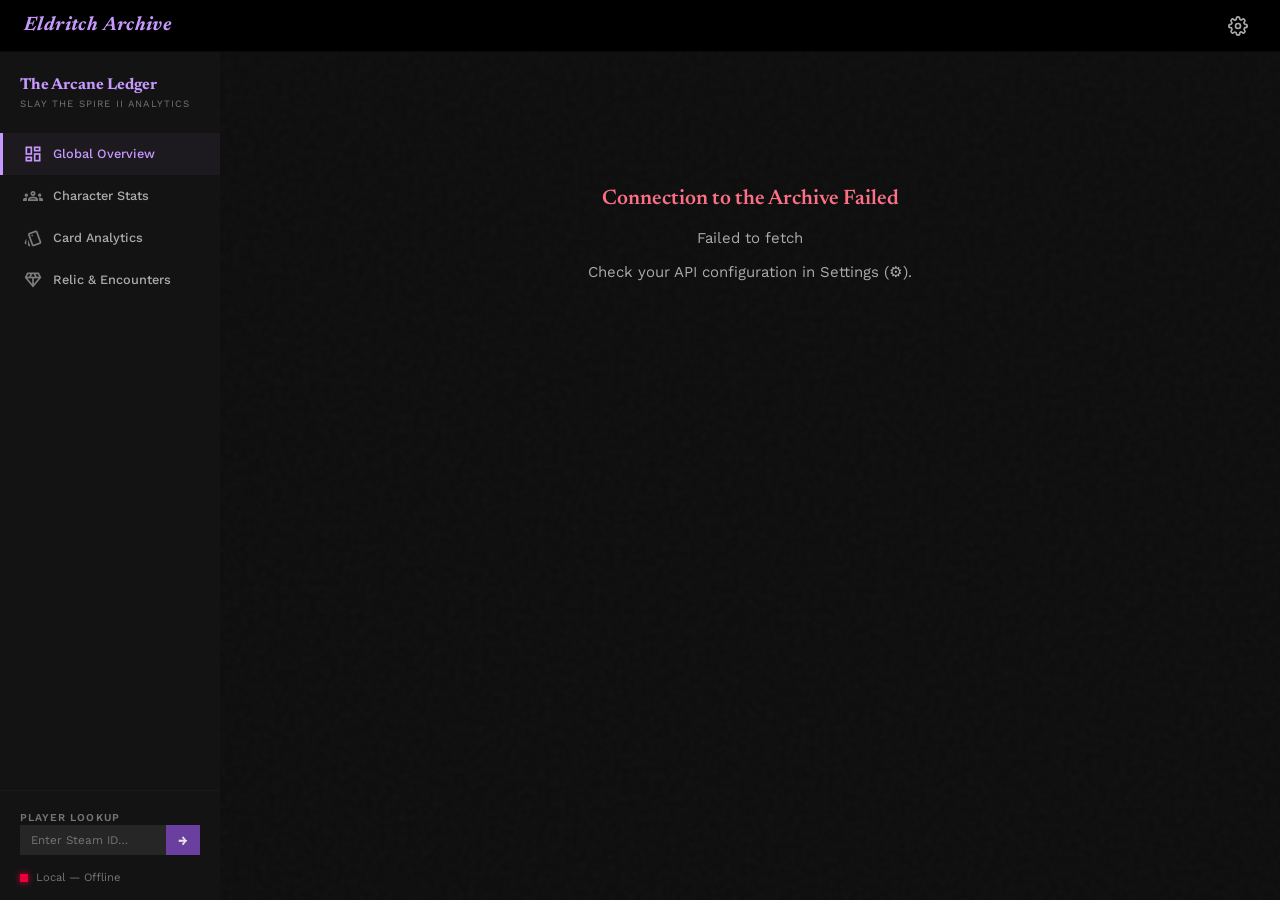
==== frontend/index.html @ 0391dbc9 "Initial frontend pass" ====
<!DOCTYPE html>
<html lang="en">
<head>
  <meta charset="UTF-8">
  <meta name="viewport" content="width=device-width, initial-scale=1.0">
  <title>Eldritch Archive — STS2 Analytics</title>
  <link rel="preconnect" href="https://fonts.googleapis.com">
  <link rel="preconnect" href="https://fonts.gstatic.com" crossorigin>
  <link href="https://fonts.googleapis.com/css2?family=Newsreader:ital,opsz,wght@0,6..72,400;0,6..72,600;0,6..72,700;1,6..72,400;1,6..72,600&family=Work+Sans:wght@300;400;500;600;700&display=swap" rel="stylesheet">
  <link href="https://fonts.googleapis.com/css2?family=Material+Symbols+Outlined:opsz,wght,FILL,GRAD@20..48,100..700,0..1,-50..200&display=swap" rel="stylesheet">
  <link rel="stylesheet" href="css/styles.css">
</head>
<body>
  <div class="stone-texture" aria-hidden="true"></div>
  <header class="topbar">
    <a href="#overview" class="topbar__brand">Eldritch Archive</a>
    <div class="topbar__actions">
      <button class="topbar__btn" id="btn-settings" title="Archive Configuration">
        <svg width="20" height="20" viewBox="0 0 24 24" fill="none" stroke="currentColor" stroke-width="2">
          <circle cx="12" cy="12" r="3"/>
          <path d="M19.4 15a1.65 1.65 0 00.33 1.82l.06.06a2 2 0 01-2.83 2.83l-.06-.06a1.65 1.65 0 00-1.82-.33 1.65 1.65 0 00-1 1.51V21a2 2 0 01-4 0v-.09A1.65 1.65 0 009 19.4a1.65 1.65 0 00-1.82.33l-.06.06a2 2 0 01-2.83-2.83l.06-.06A1.65 1.65 0 004.68 15a1.65 1.65 0 00-1.51-1H3a2 2 0 010-4h.09A1.65 1.65 0 004.6 9a1.65 1.65 0 00-.33-1.82l-.06-.06a2 2 0 012.83-2.83l.06.06A1.65 1.65 0 009 4.68a1.65 1.65 0 001-1.51V3a2 2 0 014 0v.09a1.65 1.65 0 001 1.51 1.65 1.65 0 001.82-.33l.06-.06a2 2 0 012.83 2.83l-.06.06A1.65 1.65 0 0019.4 9a1.65 1.65 0 001.51 1H21a2 2 0 010 4h-.09a1.65 1.65 0 00-1.51 1z"/>
        </svg>
      </button>
    </div>
  </header>

  <div class="player-scope" id="player-scope" style="display:none">
    <span class="material-symbols-outlined" style="font-size:18px">person</span>
    <span>Viewing player: <strong id="scope-steam-id"></strong></span>
    <a href="#overview" class="player-scope__clear" id="scope-clear">✕ View Global Stats</a>
  </div>

  <div class="layout">
    <nav class="sidebar">
      <div class="sidebar__header">
        <h2 class="sidebar__title">The Arcane Ledger</h2>
        <p class="sidebar__sub">SLAY THE SPIRE II ANALYTICS</p>
      </div>
      <ul class="sidebar__nav" id="nav-links">
        <li><a href="#overview" class="nav-link active" data-page="overview">
          <span class="material-symbols-outlined nav-icon">dashboard</span>
          Global Overview
        </a></li>
        <li><a href="#characters" class="nav-link" data-page="characters">
          <span class="material-symbols-outlined nav-icon">groups</span>
          Character Stats
        </a></li>
        <li><a href="#cards" class="nav-link" data-page="cards">
          <span class="material-symbols-outlined nav-icon">style</span>
          Card Analytics
        </a></li>
        <li><a href="#relics" class="nav-link" data-page="relics">
          <span class="material-symbols-outlined nav-icon">diamond</span>
          Relic &amp; Encounters
        </a></li>
      </ul>
      <div class="sidebar__footer">
        <div class="sidebar__player-search">
          <label class="filter-label">PLAYER LOOKUP</label>
          <div class="steam-input-wrap">
            <input type="text" class="steam-input" id="steam-id-input" placeholder="Enter Steam ID…">
            <button class="steam-input-btn" id="steam-id-go">→</button>
          </div>
        </div>
        <div class="api-indicator" id="api-indicator">
          <span class="api-dot" id="api-dot"></span>
          <span class="api-label" id="api-label">Connecting…</span>
        </div>
      </div>
    </nav>

    <main class="content" id="content">
      <div class="loading-state"><div class="eldritch-spinner"></div><p>Consulting the archives…</p></div>
    </main>
  </div>

  <div class="modal-overlay" id="modal-overlay">
    <div class="modal">
      <div class="modal__header">
        <h2>Archive Configuration</h2>
        <button class="modal__close" id="btn-close-modal">&times;</button>
      </div>
      <div class="modal__body" id="settings-body"></div>
    </div>
  </div>

  <script type="module" src="js/app.js"></script>
</body>
</html>
---- frontend/css/styles.css ----
/* ==========================================================
   ELDRITCH ARCHIVE — Design System
   Sharp edges · Dark-on-dark · Brutal Fantasy
   ========================================================== */

/* --- Variables --- */
:root {
  --bg:                 #0e0e0e;
  --surface:            #0e0e0e;
  --surface-low:        #131313;
  --surface-container:  #191a1a;
  --surface-high:       #1f2020;
  --surface-highest:    #262626;
  --surface-lowest:     #000;

  --on-surface:         #e7e5e4;
  --on-surface-variant: #acabaa;
  --on-surface-dim:     #767575;

  --primary:            #c799ff;
  --primary-container:  #bc87fe;
  --primary-dim:        #6b3fa0;
  --on-primary:         #1a0033;

  --secondary:          #00e475;
  --secondary-dim:      #009e52;
  --secondary-container:#003d20;

  --tertiary:           #ffb3b3;
  --tertiary-dim:       #e9003a;
  --tertiary-container: #3d0011;

  --error:              #fd6f85;
  --outline:            #767575;
  --outline-variant:    #484848;

  --font-display: 'Newsreader', Georgia, 'Times New Roman', serif;
  --font-body:    'Work Sans', -apple-system, system-ui, sans-serif;

  --sidebar-w:  220px;
  --topbar-h:   52px;
}

/* --- Reset --- */
*, *::before, *::after { box-sizing: border-box; margin: 0; padding: 0; }
* { border-radius: 0 !important; }
html { font-size: 15px; -webkit-font-smoothing: antialiased; }
body {
  font-family: var(--font-body);
  background: var(--bg);
  color: var(--on-surface);
  min-height: 100vh;
  overflow-x: hidden;
}
a { color: inherit; text-decoration: none; }
button { font-family: inherit; cursor: pointer; border: none; background: none; color: inherit; }
input, select { font-family: inherit; }

/* --- Typography --- */
h1, h2, h3, .display { font-family: var(--font-display); font-weight: 600; }
h1 { font-size: 2.2rem; line-height: 1.15; letter-spacing: -0.01em; }
h2 { font-size: 1.65rem; line-height: 1.25; }
h3 { font-size: 1.2rem; line-height: 1.35; }

.text-primary   { color: var(--primary); }
.text-secondary { color: var(--secondary); }
.text-tertiary  { color: var(--tertiary-dim); }
.text-dim       { color: var(--on-surface-variant); }

/* --- Top Bar --- */
.topbar {
  position: fixed; top: 0; left: 0; right: 0; z-index: 100;
  height: var(--topbar-h);
  display: flex; align-items: center; justify-content: space-between;
  padding: 0 24px;
  background: var(--surface-lowest);
  border-bottom: 1px solid rgba(72,72,72,.15);
}
.topbar__brand {
  font-family: var(--font-display);
  font-size: 1.3rem;
  font-weight: 700;
  font-style: italic;
  color: var(--primary);
  letter-spacing: 0.02em;
}
.topbar__btn {
  width: 36px; height: 36px;
  display: flex; align-items: center; justify-content: center;
  color: var(--on-surface-variant);
  transition: color .2s;
}
.topbar__btn:hover { color: var(--primary); }

/* --- Layout --- */
.layout {
  display: flex;
  min-height: 100vh;
  padding-top: var(--topbar-h);
}

/* --- Sidebar --- */
.sidebar {
  position: fixed; top: var(--topbar-h); left: 0; bottom: 0;
  width: var(--sidebar-w);
  background: var(--surface-low);
  display: flex; flex-direction: column;
  padding: 24px 0 16px;
  z-index: 50;
}
.sidebar__header { padding: 0 20px 24px; }
.sidebar__title {
  font-family: var(--font-display);
  font-size: 1.05rem; font-weight: 700;
  color: var(--primary);
}
.sidebar__sub {
  font-size: 0.65rem;
  letter-spacing: 0.12em;
  color: var(--on-surface-dim);
  margin-top: 2px;
}
.sidebar__nav { list-style: none; flex: 1; }
.nav-link {
  display: flex; align-items: center; gap: 10px;
  padding: 11px 20px;
  font-size: 0.85rem; font-weight: 500;
  color: var(--on-surface-variant);
  transition: all .15s;
  border-left: 3px solid transparent;
}
.nav-link:hover {
  color: var(--on-surface);
  background: var(--surface-container);
}
.nav-link.active {
  color: var(--primary);
  border-left-color: var(--primary);
  background: rgba(199,153,255,.05);
}
.nav-icon { flex-shrink: 0; opacity: .7; }
.nav-link.active .nav-icon { opacity: 1; }

.sidebar__footer {
  padding: 16px 20px 0;
  border-top: 1px solid rgba(72,72,72,.15);
}
.api-indicator { display: flex; align-items: center; gap: 8px; font-size: .75rem; }
.api-dot {
  width: 8px; height: 8px;
  background: var(--outline);
  display: inline-block;
}
.api-dot.connected { background: var(--secondary); box-shadow: 0 0 6px var(--secondary); }
.api-dot.disconnected { background: var(--tertiary-dim); box-shadow: 0 0 6px var(--tertiary-dim); }
.api-label { color: var(--on-surface-dim); }

/* --- Content --- */
.content {
  margin-left: var(--sidebar-w);
  flex: 1;
  padding: 32px 40px 60px;
  min-height: calc(100vh - var(--topbar-h));
  transition: opacity .15s;
}
.content.fade-out { opacity: .3; }

/* --- Page Header --- */
.page-header { margin-bottom: 32px; border-left: 3px solid var(--primary-dim); padding-left: 16px; }
.page-header h1 { margin-bottom: 8px; }
.page-header__desc {
  color: var(--on-surface-variant);
  font-size: .9rem; line-height: 1.6;
  max-width: 640px;
}

/* --- Stat Cards Row --- */
.stat-cards {
  display: grid;
  grid-template-columns: repeat(auto-fit, minmax(220px, 1fr));
  gap: 16px;
  margin-bottom: 32px;
}
.stat-card {
  background: var(--surface-container);
  padding: 24px;
  display: flex; flex-direction: column; gap: 6px;
  position: relative;
  overflow: hidden;
}
.stat-card::before {
  content: '';
  position: absolute; top: 0; left: 0; right: 0;
  height: 2px;
  background: linear-gradient(90deg, var(--primary-dim), transparent);
}
.stat-card__label {
  font-size: .7rem;
  letter-spacing: .1em;
  text-transform: uppercase;
  color: var(--on-surface-dim);
  font-weight: 600;
}
.stat-card__value {
  font-family: var(--font-display);
  font-size: 2rem;
  font-weight: 700;
  line-height: 1.1;
}
.stat-card__footer {
  font-size: .78rem;
  color: var(--on-surface-variant);
  margin-top: 4px;
}
.stat-card__footer.primary  { color: var(--primary); }
.stat-card__footer.secondary { color: var(--secondary); }

.stat-card--compact { padding: 18px 20px; }
.stat-card--compact .stat-card__value { font-size: 1.5rem; }

/* --- Panels --- */
.panel {
  background: var(--surface-container);
  padding: 28px;
  margin-bottom: 24px;
}
.panel__title {
  font-family: var(--font-body);
  font-size: .8rem;
  font-weight: 700;
  letter-spacing: .08em;
  text-transform: uppercase;
  color: var(--on-surface-variant);
  margin-bottom: 24px;
}
.panel__subtitle {
  font-family: var(--font-display);
  font-style: italic;
  font-size: 1.35rem;
  margin-bottom: 20px;
}
.panel__footnote {
  margin-top: 20px;
  font-size: .75rem;
  font-style: italic;
  color: var(--on-surface-dim);
}

/* --- Grid Layouts --- */
.grid-2col {
  display: grid;
  grid-template-columns: 1.2fr 1fr;
  gap: 16px;
  margin-bottom: 32px;
}
.grid-3col {
  display: grid;
  grid-template-columns: repeat(3, 1fr);
  gap: 16px;
  margin-bottom: 32px;
}

/* --- Character Bars --- */
.char-bar { margin-bottom: 20px; }
.char-bar__header {
  display: flex; justify-content: space-between; align-items: baseline;
  margin-bottom: 6px;
}
.char-bar__name {
  font-size: .85rem; font-weight: 600;
  text-transform: uppercase;
  letter-spacing: .04em;
}
.char-bar__pct { font-size: .85rem; color: var(--on-surface-variant); }
.char-bar__track {
  height: 8px;
  background: var(--surface-highest);
  position: relative;
}
.char-bar__fill {
  height: 100%;
  background: linear-gradient(90deg, var(--primary-dim), var(--primary));
  transition: width .6s ease-out;
}

/* --- Acts Funnel --- */
.acts-funnel { margin-bottom: 20px; }
.acts-step {
  background: var(--primary-dim);
  color: var(--on-surface);
  padding: 14px 20px;
  margin-bottom: 8px;
  font-size: .85rem;
  font-weight: 600;
  text-align: center;
  position: relative;
  opacity: .9;
}
.acts-step:nth-child(1) { background: rgba(188,135,254,.25); }
.acts-step:nth-child(2) { background: rgba(188,135,254,.18); margin-left: 10%; margin-right: 0; }
.acts-step:nth-child(3) { background: rgba(188,135,254,.12); margin-left: 20%; margin-right: 0; }
.acts-step:nth-child(4) { background: rgba(188,135,254,.08); margin-left: 30%; margin-right: 0; }
.acts-step:nth-child(5) { background: rgba(188,135,254,.05); margin-left: 40%; margin-right: 0; }

.acts-stats {
  display: flex; gap: 32px;
  margin-top: 16px;
  padding-top: 16px;
  border-top: 1px solid rgba(72,72,72,.15);
}
.acts-stat__label { font-size: .75rem; color: var(--on-surface-dim); display: block; }
.acts-stat__value {
  font-family: var(--font-display);
  font-size: 1.2rem;
  font-weight: 600;
}

/* --- Killer List --- */
.killer-row {
  display: flex; align-items: center; gap: 16px;
  padding: 14px 0;
  border-bottom: 1px solid rgba(72,72,72,.1);
}
.killer-row:last-child { border-bottom: none; }
.killer-rank {
  font-family: var(--font-display);
  font-size: 1.1rem;
  font-weight: 700;
  color: var(--tertiary-dim);
  width: 28px; text-align: center;
}
.killer-name { flex: 1; font-weight: 500; }
.killer-share { color: var(--tertiary-dim); font-weight: 600; font-size: .9rem; width: 60px; text-align: right; }
.killer-bar-track {
  width: 120px; height: 6px;
  background: var(--surface-highest);
}
.killer-bar-fill {
  height: 100%;
  background: var(--tertiary-dim);
  transition: width .5s;
}

/* --- Filter Bar --- */
.filter-bar {
  display: flex; flex-wrap: wrap; align-items: flex-end; gap: 16px;
  margin-bottom: 28px;
  padding: 20px;
  background: var(--surface-container);
}
.filter-group { display: flex; flex-direction: column; gap: 4px; }
.filter-label {
  font-size: .7rem;
  letter-spacing: .1em;
  text-transform: uppercase;
  color: var(--on-surface-dim);
  font-weight: 600;
}
.filter-select, .filter-input {
  background: var(--surface-highest);
  border: 1px solid transparent;
  color: var(--primary);
  padding: 8px 12px;
  font-size: .85rem;
  min-width: 160px;
  transition: border-color .2s;
  appearance: auto;
}
.filter-select:focus, .filter-input:focus {
  outline: none;
  border-color: var(--secondary);
}
.filter-btn {
  background: linear-gradient(135deg, var(--primary-dim), var(--primary-container));
  color: var(--on-primary);
  padding: 8px 20px;
  font-weight: 600;
  font-size: .85rem;
  cursor: pointer;
  transition: opacity .2s;
}
.filter-btn:hover { opacity: .85; }

/* --- Character Cards Grid --- */
.char-grid {
  display: grid;
  grid-template-columns: repeat(auto-fill, minmax(280px, 1fr));
  gap: 16px;
  margin-bottom: 32px;
}
.char-card {
  background: var(--surface-container);
  padding: 24px;
  position: relative;
  transition: background .2s;
}
.char-card:hover { background: var(--surface-high); }
.char-card__name {
  font-family: var(--font-display);
  font-size: 1.3rem;
  font-weight: 700;
  margin-bottom: 4px;
}
.char-card__runs { font-size: .8rem; color: var(--on-surface-dim); margin-bottom: 16px; }
.char-card__wr {
  font-family: var(--font-display);
  font-size: 2rem;
  font-weight: 700;
  margin-bottom: 4px;
}
.char-card__wr-label { font-size: .7rem; color: var(--on-surface-dim); text-transform: uppercase; letter-spacing: .08em; margin-bottom: 16px; }
.char-card__bar {
  height: 4px;
  background: var(--surface-highest);
  margin-bottom: 16px;
}
.char-card__bar-fill { height: 100%; transition: width .5s; }
.char-card__stats { display: grid; grid-template-columns: 1fr 1fr 1fr; gap: 8px; }
.char-card__stat-val {
  font-weight: 600; font-size: .95rem;
  display: block;
}
.char-card__stat-lbl {
  font-size: .65rem;
  color: var(--on-surface-dim);
  text-transform: uppercase;
  letter-spacing: .06em;
}

/* --- Data Table --- */
.data-table {
  width: 100%;
  border-collapse: collapse;
  font-size: .85rem;
}
.data-table thead { border-bottom: 2px solid var(--outline-variant); }
.data-table th {
  font-size: .7rem;
  font-weight: 700;
  letter-spacing: .08em;
  text-transform: uppercase;
  color: var(--on-surface-dim);
  padding: 12px 16px;
  text-align: left;
  cursor: pointer;
  user-select: none;
  white-space: nowrap;
}
.data-table th:hover { color: var(--primary); }
.data-table th.sort-active { color: var(--primary); }
.data-table th.sort-active::after { content: ' ▾'; font-size: .6rem; }
.data-table th.sort-active.sort-asc::after { content: ' ▴'; }
.data-table td {
  padding: 14px 16px;
  border-bottom: 1px solid rgba(72,72,72,.08);
  vertical-align: middle;
}
.data-table tbody tr { transition: background .15s; }
.data-table tbody tr:hover { background: var(--surface-high); }
.data-table .cell-name {
  font-weight: 600;
  color: var(--primary);
}
.data-table .cell-num { text-align: right; font-variant-numeric: tabular-nums; }
.data-table .cell-bar { min-width: 140px; }

/* Win rate bar in table */
.wr-cell { display: flex; align-items: center; gap: 10px; }
.wr-bar {
  flex: 1; height: 6px;
  background: var(--surface-highest);
}
.wr-bar__fill { height: 100%; transition: width .4s; }
.wr-val { font-weight: 600; min-width: 48px; text-align: right; }

/* --- Relic Board --- */
.relic-board {
  display: grid;
  grid-template-columns: repeat(auto-fill, minmax(260px, 1fr));
  gap: 16px;
  margin-bottom: 32px;
}
.relic-card {
  background: var(--surface-container);
  padding: 22px;
  transition: background .2s;
}
.relic-card:hover { background: var(--surface-high); }
.relic-card--featured {
  grid-column: span 2;
  background: var(--surface-high);
  padding: 28px;
}
.relic-card__name {
  font-family: var(--font-display);
  font-size: 1.15rem;
  font-weight: 600;
  margin-bottom: 4px;
}
.relic-card__meta {
  font-size: .75rem;
  color: var(--on-surface-dim);
  margin-bottom: 12px;
}
.relic-card__wr {
  font-family: var(--font-display);
  font-size: 1.8rem;
  font-weight: 700;
  margin-bottom: 2px;
}
.relic-card__wr-label {
  font-size: .65rem;
  color: var(--on-surface-dim);
  text-transform: uppercase;
  letter-spacing: .08em;
  margin-bottom: 14px;
}
.relic-card__chars {
  display: flex; flex-wrap: wrap; gap: 6px;
}
.relic-char-chip {
  font-size: .7rem;
  padding: 3px 8px;
  background: var(--surface-highest);
  color: var(--on-surface-variant);
}

/* --- Encounter Rows --- */
.encounter-row {
  display: flex; align-items: center; gap: 16px;
  padding: 16px 0;
  border-bottom: 1px solid rgba(72,72,72,.08);
}
.encounter-row:last-child { border-bottom: none; }
.encounter-name {
  flex: 1;
  font-family: var(--font-display);
  font-weight: 600;
}
.encounter-kills {
  font-size: .85rem;
  color: var(--on-surface-variant);
  min-width: 60px;
}
.encounter-share {
  font-weight: 700;
  color: var(--tertiary-dim);
  min-width: 55px;
  text-align: right;
}
.encounter-bar {
  width: 100px; height: 4px;
  background: var(--surface-highest);
}
.encounter-bar__fill {
  height: 100%;
  background: var(--tertiary-dim);
  transition: width .5s;
}
.encounter-chars {
  display: flex; gap: 4px;
}

/* --- Deck Growth --- */
.deck-row {
  display: grid;
  grid-template-columns: 50px 1fr 80px 80px;
  gap: 12px;
  align-items: center;
  padding: 10px 0;
  border-bottom: 1px solid rgba(72,72,72,.06);
  font-size: .85rem;
}
.deck-floor {
  font-weight: 700;
  color: var(--on-surface-dim);
  font-size: .75rem;
}
.deck-bar-track {
  height: 8px;
  background: var(--surface-highest);
}
.deck-bar-fill {
  height: 100%;
  background: linear-gradient(90deg, var(--secondary-dim), var(--secondary));
  transition: width .5s;
}

/* --- Pagination --- */
.pagination {
  display: flex; align-items: center; justify-content: space-between;
  padding: 16px 0;
  font-size: .8rem;
  color: var(--on-surface-dim);
}
.pagination__info { }
.pagination__btns { display: flex; gap: 4px; }
.page-btn {
  padding: 6px 12px;
  background: var(--surface-high);
  color: var(--on-surface-variant);
  font-size: .8rem;
  cursor: pointer;
  transition: background .15s;
}
.page-btn:hover { background: var(--surface-highest); color: var(--on-surface); }
.page-btn.active { background: var(--primary-dim); color: var(--on-primary); }

/* --- Buttons --- */
.btn {
  padding: 10px 24px;
  font-weight: 600;
  font-size: .85rem;
  cursor: pointer;
  transition: all .2s;
  display: inline-flex;
  align-items: center;
  gap: 6px;
  border: none;
}
.btn--primary {
  background: linear-gradient(135deg, var(--primary-dim), var(--primary-container));
  color: var(--on-primary);
}
.btn--primary:hover { opacity: .88; }
.btn--ghost {
  background: transparent;
  border: 1px solid var(--outline-variant);
  color: var(--primary);
}
.btn--ghost:hover { border-color: var(--primary); }

/* --- Modal --- */
.modal-overlay {
  position: fixed; inset: 0;
  background: rgba(0,0,0,.7);
  backdrop-filter: blur(8px);
  z-index: 200;
  display: flex; align-items: center; justify-content: center;
  opacity: 0; pointer-events: none;
  transition: opacity .2s;
}
.modal-overlay.visible { opacity: 1; pointer-events: auto; }
.modal {
  background: var(--surface-high);
  width: 480px;
  max-width: 94vw;
  max-height: 90vh;
  overflow-y: auto;
}
.modal__header {
  display: flex; align-items: center; justify-content: space-between;
  padding: 20px 24px;
  border-bottom: 1px solid rgba(72,72,72,.15);
}
.modal__header h2 { font-size: 1.2rem; }
.modal__close {
  font-size: 1.5rem;
  color: var(--on-surface-dim);
  width: 32px; height: 32px;
  display: flex; align-items: center; justify-content: center;
}
.modal__close:hover { color: var(--on-surface); }
.modal__body { padding: 24px; }

/* --- Settings --- */
.settings-group { margin-bottom: 20px; }
.settings-label {
  font-size: .7rem;
  letter-spacing: .1em;
  font-weight: 700;
  color: var(--on-surface-dim);
  margin-bottom: 10px;
  display: block;
}
.settings-options { display: flex; flex-direction: column; gap: 8px; }
.radio-option {
  display: flex; flex-wrap: wrap; align-items: center; gap: 10px;
  padding: 14px 16px;
  background: var(--surface-container);
  cursor: pointer;
  transition: background .15s;
}
.radio-option:hover { background: var(--surface-highest); }
.radio-option.selected { background: var(--surface-highest); border-left: 3px solid var(--primary); }
.radio-option input[type="radio"] { accent-color: var(--primary); }
.radio-text { font-weight: 600; font-size: .9rem; }
.radio-desc { width: 100%; font-size: .78rem; color: var(--on-surface-dim); margin-left: 24px; }
.settings-input {
  width: 100%;
  background: var(--surface-container);
  border: 1px solid var(--outline-variant);
  color: var(--on-surface);
  padding: 10px 14px;
  font-size: .88rem;
}
.settings-input:focus { outline: none; border-color: var(--secondary); }
.settings-actions { display: flex; gap: 10px; margin-top: 20px; }
.settings-status { margin-top: 16px; font-size: .82rem; }
.status-ok       { color: var(--secondary); }
.status-error    { color: var(--error); }
.status-testing  { color: var(--on-surface-variant); }

/* --- Loading / Error / Empty States --- */
.loading-state, .error-state, .empty-state {
  display: flex; flex-direction: column; align-items: center; justify-content: center;
  min-height: 300px; gap: 16px;
  text-align: center;
}
.loading-state p { color: var(--on-surface-variant); font-style: italic; }
.error-state h2 { color: var(--error); font-size: 1.4rem; }
.error-state p { color: var(--on-surface-variant); max-width: 420px; }
.empty-state p { color: var(--on-surface-dim); font-style: italic; }

.eldritch-spinner {
  width: 32px; height: 32px;
  border: 3px solid var(--surface-highest);
  border-top-color: var(--primary);
  animation: spin .8s linear infinite;
}
@keyframes spin { to { transform: rotate(360deg); } }

/* --- Section Divider --- */
.section-divider {
  height: 1px;
  background: linear-gradient(90deg, transparent, var(--outline-variant), transparent);
  margin: 40px 0;
}

/* --- Utility --- */
.mb-0  { margin-bottom: 0; }
.mb-sm { margin-bottom: 8px; }
.mb-md { margin-bottom: 16px; }
.mb-lg { margin-bottom: 32px; }
.mt-lg { margin-top: 32px; }

/* --- Responsive --- */
@media (max-width: 900px) {
  .sidebar { display: none; }
  .content { margin-left: 0; padding: 24px 16px; }
  .grid-2col { grid-template-columns: 1fr; }
  .relic-card--featured { grid-column: span 1; }
  .player-scope { left: 0; padding-left: 24px; }
}

/* --- Stone Texture Overlay --- */
.stone-texture {
  position: fixed; inset: 0; z-index: 0; pointer-events: none;
  background-image: url("data:image/svg+xml,%3Csvg viewBox='0 0 200 200' xmlns='http://www.w3.org/2000/svg'%3E%3Cfilter id='n'%3E%3CfeTurbulence type='fractalNoise' baseFrequency='0.65' numOctaves='3' stitchTiles='stitch'/%3E%3C/filter%3E%3Crect width='100%25' height='100%25' filter='url(%23n)'/%3E%3C/svg%3E");
  opacity: 0.03;
}

/* --- Material Symbols --- */
.material-symbols-outlined {
  font-variation-settings: 'FILL' 0, 'wght' 400, 'GRAD' 0, 'opsz' 24;
}
.nav-icon.material-symbols-outlined { font-size: 20px; }

/* --- Player Scope Indicator --- */
.player-scope {
  position: fixed; top: var(--topbar-h); left: var(--sidebar-w); right: 0;
  z-index: 90;
  display: flex; align-items: center; gap: 10px;
  padding: 10px 24px;
  background: linear-gradient(90deg, rgba(107,63,160,.7), rgba(81,45,168,.5));
  backdrop-filter: blur(8px);
  color: var(--on-surface);
  font-size: .85rem;
  font-weight: 500;
}
.player-scope__clear {
  margin-left: auto;
  color: var(--on-surface);
  text-decoration: none;
  font-size: .8rem;
  opacity: .8;
  transition: opacity .2s;
  padding: 4px 12px;
  background: rgba(255,255,255,.08);
}
.player-scope__clear:hover { opacity: 1; background: rgba(255,255,255,.14); }

/* --- Steam ID Input --- */
.sidebar__player-search { margin-bottom: 16px; }
.steam-input-wrap { display: flex; gap: 0; }
.steam-input {
  flex: 1; min-width: 0;
  background: var(--surface-highest);
  border: 1px solid transparent;
  color: var(--on-surface);
  padding: 7px 10px;
  font-size: .78rem;
}
.steam-input:focus { outline: none; border-color: var(--primary); }
.steam-input-btn {
  background: var(--primary-dim);
  color: var(--on-surface);
  padding: 7px 12px;
  font-size: .85rem;
  font-weight: 700;
  cursor: pointer;
}
.steam-input-btn:hover { background: var(--primary-container); }
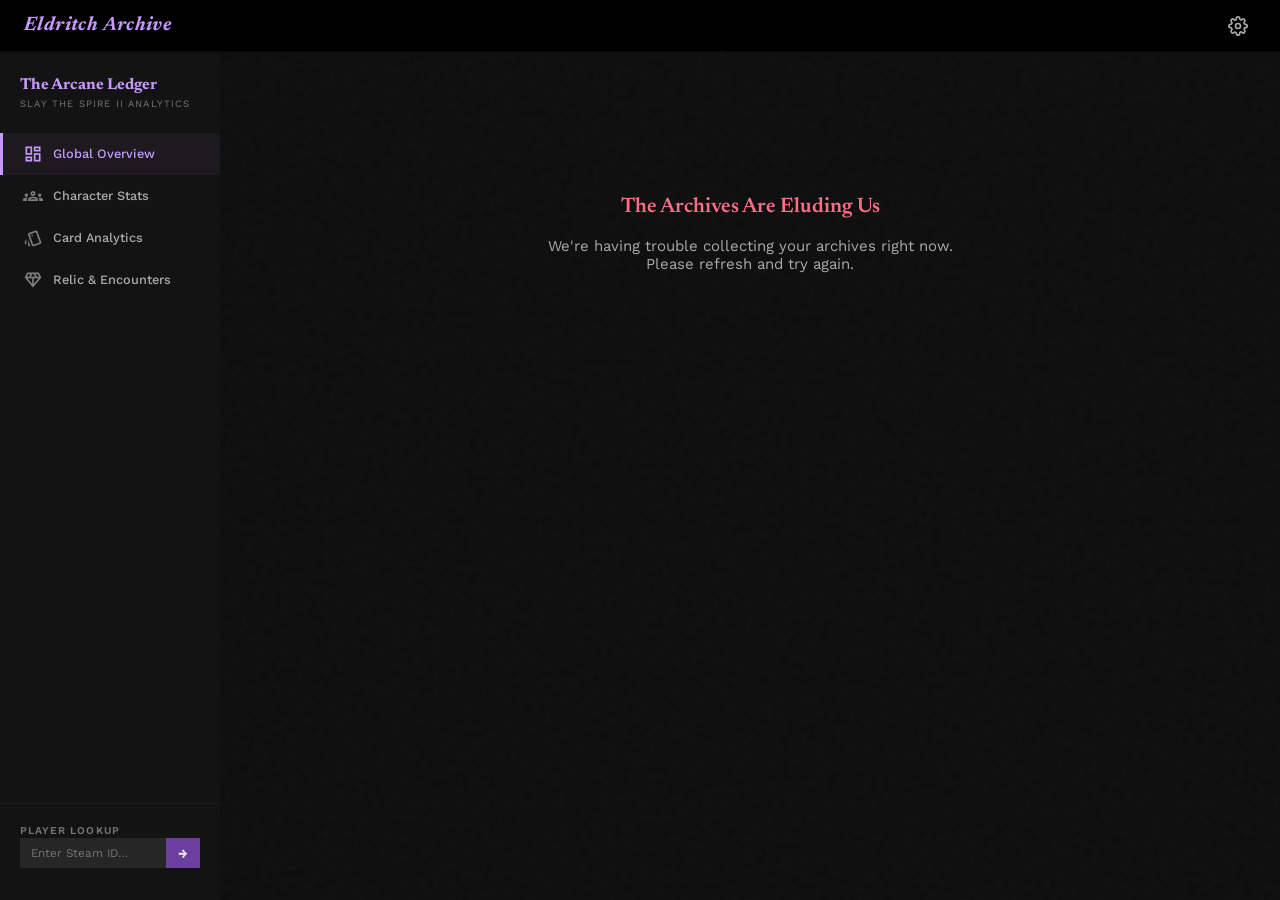
==== commit 794b6efc: "Updated UI. Removed API configuration options, and connection icon in bottom left" ====
--- a/frontend/index.html
+++ b/frontend/index.html
@@ -3,11 +3,12 @@
 <head>
   <meta charset="UTF-8">
   <meta name="viewport" content="width=device-width, initial-scale=1.0">
-  <title>Eldritch Archive — STS2 Analytics</title>
+  <title>STS2 Analytics</title>
   <link rel="preconnect" href="https://fonts.googleapis.com">
   <link rel="preconnect" href="https://fonts.gstatic.com" crossorigin>
   <link href="https://fonts.googleapis.com/css2?family=Newsreader:ital,opsz,wght@0,6..72,400;0,6..72,600;0,6..72,700;1,6..72,400;1,6..72,600&family=Work+Sans:wght@300;400;500;600;700&display=swap" rel="stylesheet">
   <link href="https://fonts.googleapis.com/css2?family=Material+Symbols+Outlined:opsz,wght,FILL,GRAD@20..48,100..700,0..1,-50..200&display=swap" rel="stylesheet">
+  <link rel="icon" type="image/webp" href="./favicon.webp"> <link rel="icon" type="image/png" href="./favicon.png">
   <link rel="stylesheet" href="css/styles.css">
 </head>
 <body>
@@ -62,10 +63,6 @@
             <button class="steam-input-btn" id="steam-id-go">→</button>
           </div>
         </div>
-        <div class="api-indicator" id="api-indicator">
-          <span class="api-dot" id="api-dot"></span>
-          <span class="api-label" id="api-label">Connecting…</span>
-        </div>
       </div>
     </nav>
 
@@ -84,6 +81,7 @@
     </div>
   </div>
 
+  <script src="js/config.js"></script>
   <script type="module" src="js/app.js"></script>
 </body>
 </html>
--- a/frontend/css/styles.css
+++ b/frontend/css/styles.css
@@ -145,15 +145,6 @@
   padding: 16px 20px 0;
   border-top: 1px solid rgba(72,72,72,.15);
 }
-.api-indicator { display: flex; align-items: center; gap: 8px; font-size: .75rem; }
-.api-dot {
-  width: 8px; height: 8px;
-  background: var(--outline);
-  display: inline-block;
-}
-.api-dot.connected { background: var(--secondary); box-shadow: 0 0 6px var(--secondary); }
-.api-dot.disconnected { background: var(--tertiary-dim); box-shadow: 0 0 6px var(--tertiary-dim); }
-.api-label { color: var(--on-surface-dim); }
 
 /* --- Content --- */
 .content {
@@ -673,19 +664,6 @@
   margin-bottom: 10px;
   display: block;
 }
-.settings-options { display: flex; flex-direction: column; gap: 8px; }
-.radio-option {
-  display: flex; flex-wrap: wrap; align-items: center; gap: 10px;
-  padding: 14px 16px;
-  background: var(--surface-container);
-  cursor: pointer;
-  transition: background .15s;
-}
-.radio-option:hover { background: var(--surface-highest); }
-.radio-option.selected { background: var(--surface-highest); border-left: 3px solid var(--primary); }
-.radio-option input[type="radio"] { accent-color: var(--primary); }
-.radio-text { font-weight: 600; font-size: .9rem; }
-.radio-desc { width: 100%; font-size: .78rem; color: var(--on-surface-dim); margin-left: 24px; }
 .settings-input {
   width: 100%;
   background: var(--surface-container);
@@ -695,6 +673,16 @@
   font-size: .88rem;
 }
 .settings-input:focus { outline: none; border-color: var(--secondary); }
+.settings-code {
+  display: inline-block;
+  max-width: 100%;
+  margin-top: 8px;
+  padding: 8px 10px;
+  background: var(--surface-container);
+  color: var(--on-surface);
+  font-size: .8rem;
+  overflow-wrap: anywhere;
+}
 .settings-actions { display: flex; gap: 10px; margin-top: 20px; }
 .settings-status { margin-top: 16px; font-size: .82rem; }
 .status-ok       { color: var(--secondary); }
